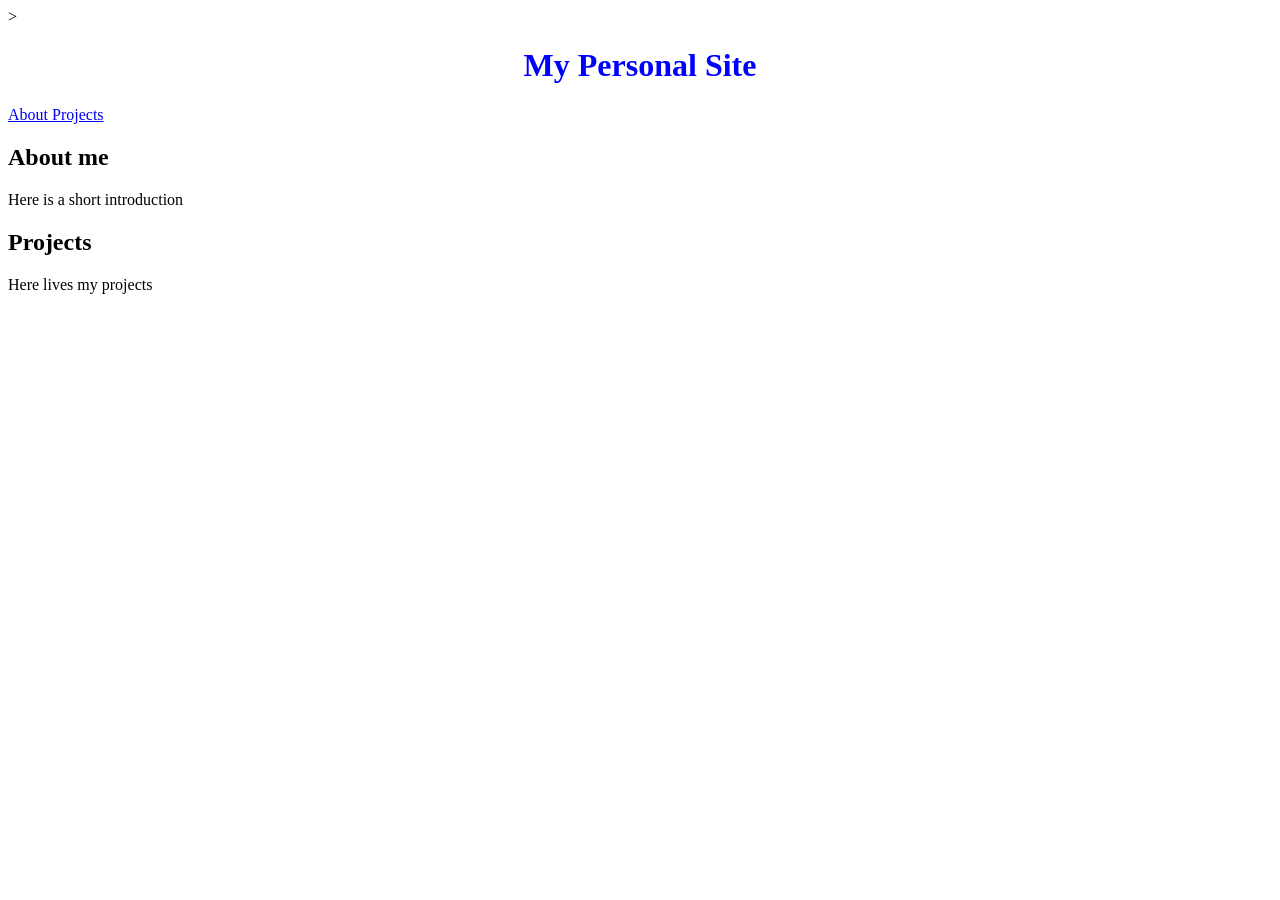
==== index.html @ 26577f5d "Starting to work on a personal site" ====
<!DOCTYPE html>
<html lang = "en">


    <head>
        <style>
            h1 {
                color:blue;
                text-align: center;
            }
            .box{
                background-color: rgb(90, 90, 236);
                height:100px;
                width: 100px;
            }
            #text{
                text-align: center;
            }
            #bar{
                
            }
        </style>
        <title>
            My Amazing Website
        </title>
    </head>
    
    <body>>
            <header id = "bar">
                <h1>
                    My Personal Site
                </h1>
                <nav>
                    <a href = "#about">
                        About
                    </a>
                    <a href = "#projects">
                        Projects
                    </a>
                </nav>
            </header>
            <section id = "about">

            </section>
                <h2>About me</h2>
                <p> Here is a short introduction</p>
            <section id = "projects">
                <h2>Projects</h2>
                <p> Here lives my projects</p>
            </section>
    </body>
</html>
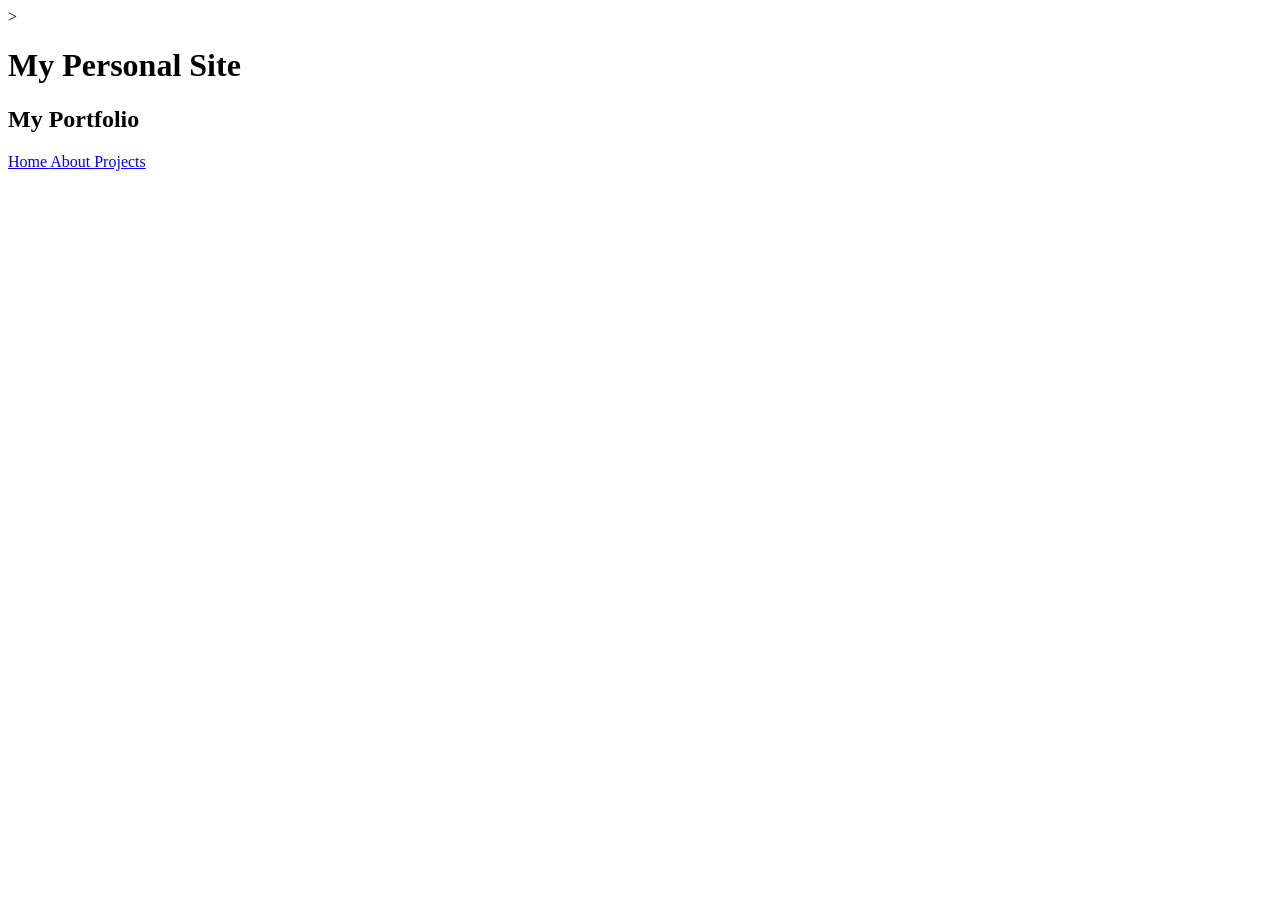
==== commit 78e6dda5: "Made the general framework for the project including the three website sections" ====
--- a/index.html
+++ b/index.html
@@ -3,23 +3,9 @@
 
 
     <head>
-        <style>
-            h1 {
-                color:blue;
-                text-align: center;
-            }
-            .box{
-                background-color: rgb(90, 90, 236);
-                height:100px;
-                width: 100px;
-            }
-            #text{
-                text-align: center;
-            }
-            #bar{
-                
-            }
-        </style>
+        <meta charset = "UTF-8">
+        <meta name = "viewpoint" content = "width = device-width, initial-scale = 1.0">
+        <link rel = "stylesheet" href = "style.css">
         <title>
             My Amazing Website
         </title>
@@ -27,26 +13,50 @@
     
     <body>>
             <header id = "bar">
-                <h1>
+                <h1 >
                     My Personal Site
                 </h1>
                 <nav>
-                    <a href = "#about">
-                        About
-                    </a>
-                    <a href = "#projects">
-                        Projects
-                    </a>
+                    <h2 id = "logo">
+                        My Portfolio
+                    </h2>
+                    <div class = "nav">
+                        <a href = "#home">
+                            Home
+                        </a>
+                        <a href = "#about">
+                            About
+                        </a>
+
+                        <a href = "#projects">
+                            Projects
+                        </a>
+
+                    </div>
+                   
                 </nav>
             </header>
-            <section id = "about">
+
+            <section id = "home" class = "home-section">
+                <div class = "container">
+
+                </div>
 
             </section>
-                <h2>About me</h2>
-                <p> Here is a short introduction</p>
-            <section id = "projects">
-                <h2>Projects</h2>
-                <p> Here lives my projects</p>
+
+            <section id = "about" class = "about-section">
+                <divn class = "container">
+
+                </div>
+
+
+            </section>
+                
+            <section id = "projects" class = "projects-section">
+                <div class = "container">
+
+                </div>
+
             </section>
     </body>
 </html>
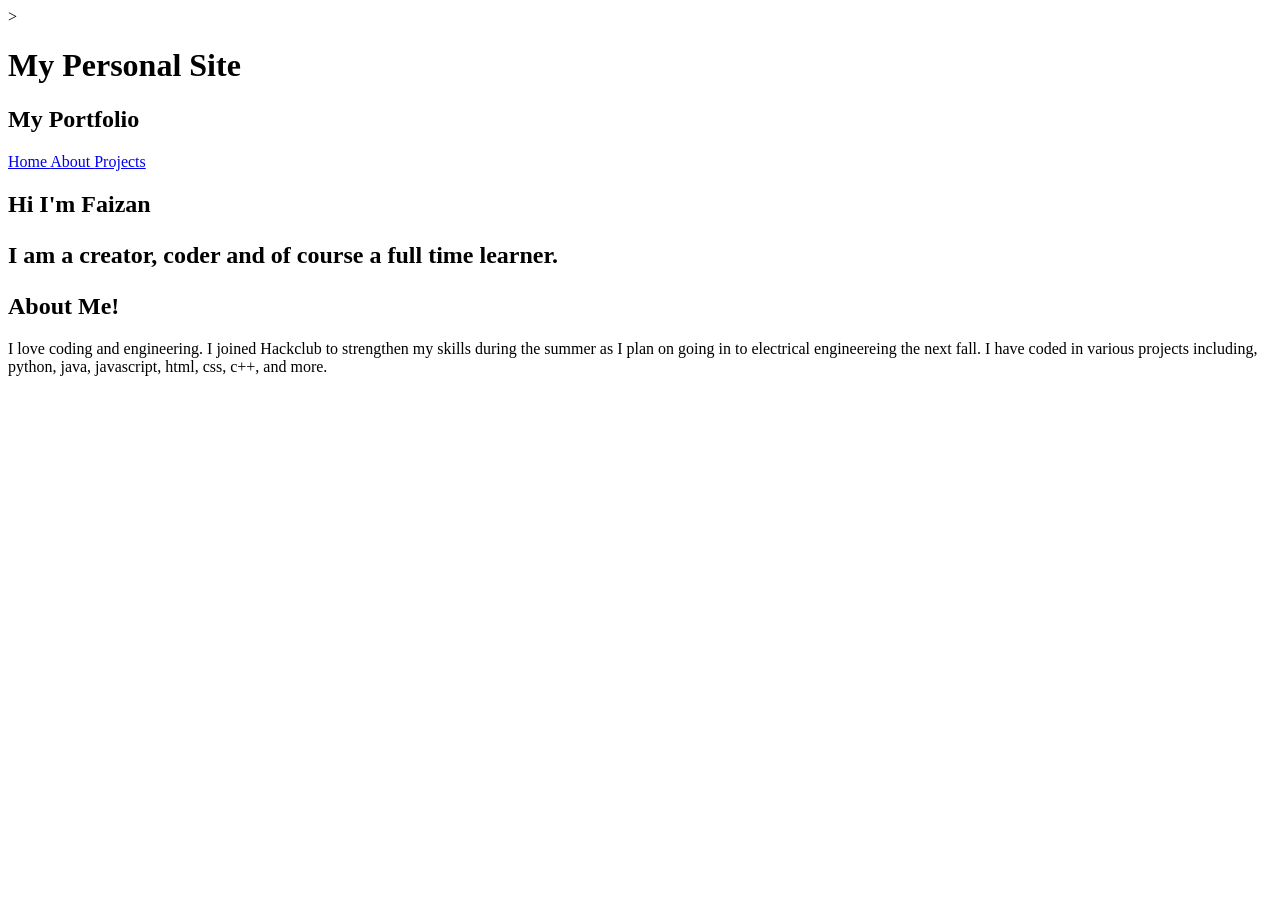
==== commit 319d0f39: "Filled up the website a bit. Just need to complete the projects section and add the styling" ====
--- a/index.html
+++ b/index.html
@@ -39,14 +39,26 @@
 
             <section id = "home" class = "home-section">
                 <div class = "container">
-
+                    <h1>Hi I'm
+                        <span class = "highlight">
+                            Faizan
+                        </span>
+                        <p>
+                            I am a creator, coder and of course a full time learner.
+                        </p>
+                    </h1>
                 </div>
 
             </section>
 
             <section id = "about" class = "about-section">
-                <divn class = "container">
-
+                <div class = "container">
+                    <h2>
+                        About Me!
+                    </h2>
+                    <p>
+                        I love coding and engineering. I joined Hackclub to strengthen my skills during the summer as I plan on going in to electrical engineereing the next fall. I have coded in various projects including, python, java, javascript, html, css, c++, and more.
+                    </p>
                 </div>
 
 
@@ -54,7 +66,17 @@
                 
             <section id = "projects" class = "projects-section">
                 <div class = "container">
+                    <div class = "projects">
+                        <div class = "project">
 
+                        </div>
+                        <div class = "project">
+
+                        </div>
+                        <div class = "project">
+                            
+                        </div>
+                    </div>
                 </div>
 
             </section>
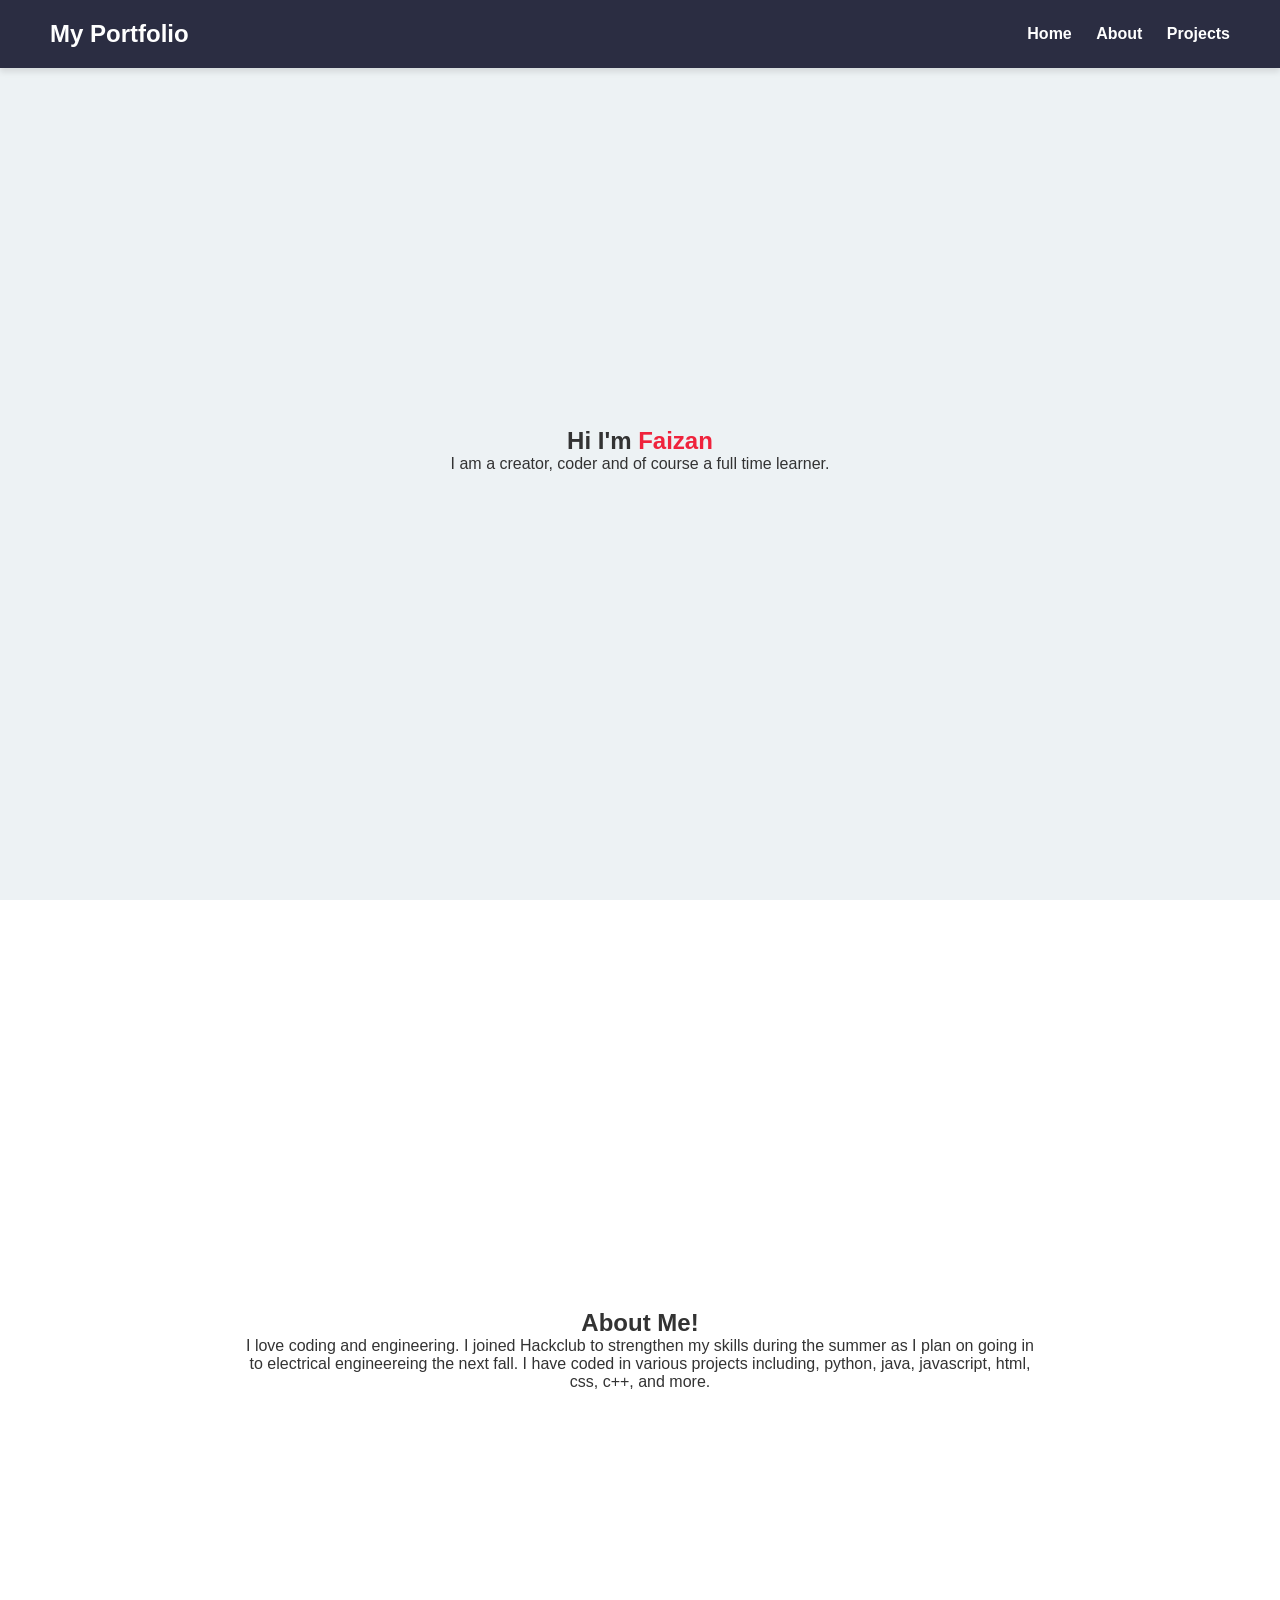
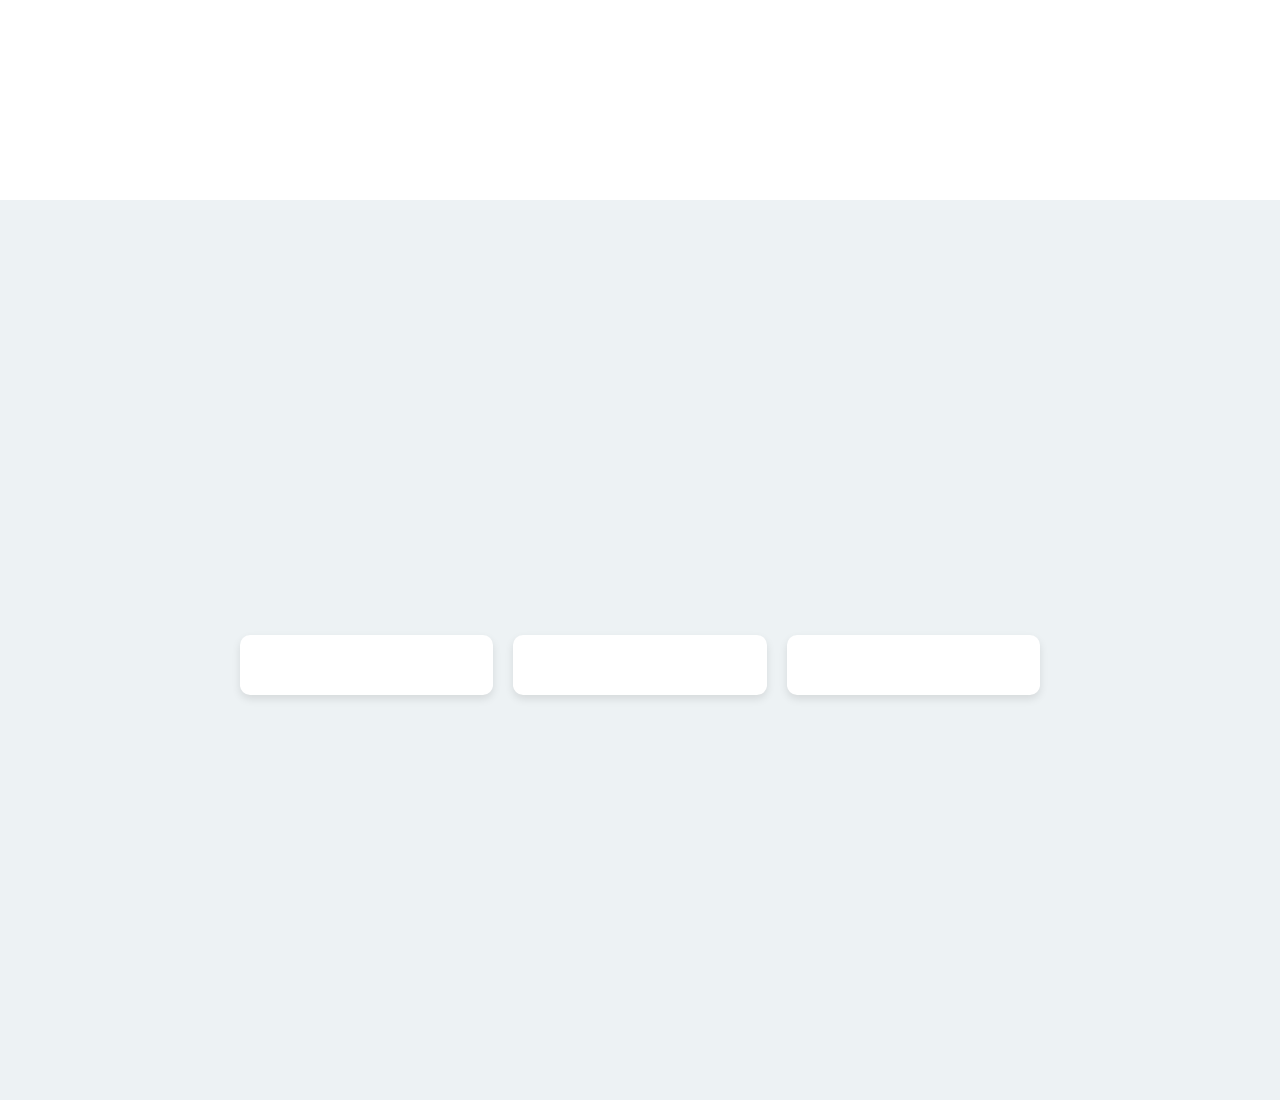
==== commit 80e1d499: "FInished the framework for the website, now I just need to clean it up, and add my projects" ====
--- a/index.html
+++ b/index.html
@@ -4,23 +4,20 @@
 
     <head>
         <meta charset = "UTF-8">
-        <meta name = "viewpoint" content = "width = device-width, initial-scale = 1.0">
+        <meta name = "viewport" content = "width = device-width, initial-scale = 1.0">
         <link rel = "stylesheet" href = "style.css">
         <title>
             My Amazing Website
         </title>
     </head>
     
-    <body>>
+    <body>
             <header id = "bar">
-                <h1 >
-                    My Personal Site
-                </h1>
                 <nav>
-                    <h2 id = "logo">
+                    <h2 class = "logo">
                         My Portfolio
                     </h2>
-                    <div class = "nav">
+                    <div class = "nav-link">
                         <a href = "#home">
                             Home
                         </a>
@@ -43,10 +40,10 @@
                         <span class = "highlight">
                             Faizan
                         </span>
-                        <p>
-                            I am a creator, coder and of course a full time learner.
-                        </p>
                     </h1>
+                    <p>
+                        I am a creator, coder and of course a full time learner.
+                    </p>
                 </div>
 
             </section>
@@ -74,7 +71,7 @@
 
                         </div>
                         <div class = "project">
-                            
+
                         </div>
                     </div>
                 </div>
--- a/style.css
+++ b/style.css
@@ -0,0 +1,111 @@
+*{
+    margin : 0;
+    padding : 0;
+    box-sizing: border-box;
+    font-family: "Segoe UI", 'Segoe UI', Tahoma, Geneva, Verdana, sans-serif;
+}
+
+html{
+    scroll-behavior: smooth;
+}
+
+body{
+    background-color: #f4f4f9;
+    color: #333;
+}
+
+header{
+    background-color: #2b2d42;
+    color: white;
+    position:fixed;
+    width: 100%;
+    top: 0;
+    z-index: 100;
+    box-shadow: 0 4px 6px rgba(0,0,0,0.1);
+}
+
+nav{
+    display:flex;
+    justify-content: space-between;
+    align-items: center;
+    padding: 20px 50px;
+}
+
+.nav-link a{
+    color: white;
+    text-decoration: none;
+    margin-left: 20px;
+    font-weight: bold;
+    transition: color 0.3s ease;
+}
+
+.nav-link a:hover{
+    color: #ef233c;
+}
+
+section{
+    min-height: 100vh;
+    display: flex;
+    align-items: center;
+    justify-content: center;
+    padding: 80px 20px;
+    text-align: center;
+}
+
+.container{
+    max-width:800px;
+}
+
+.home-section{
+    background-color: #edf2f4;
+}
+
+.highlight{
+    color:#ef233c
+}
+
+.about-section{
+    background-color:white;
+}
+
+.projects-section{
+    background-color: #edf2f4;
+}
+
+.projects{
+    display:flex;
+    gap: 20px;
+    margin-top:30px;
+    justify-content:center;
+}
+
+.project{
+    background-color: white;
+    padding:30px;
+    border-radius:10px;
+    width:300px;
+    box-shadow: 0 4px 8px rgba(0,0,0,0.1);
+}
+
+.project h3{
+    margin-bottom:15px;
+    color: #2b2d42;
+}
+
+.project p{
+    margin-bottom: 20px;
+    font-size: 14px;
+}
+
+.btn{
+    display:inline-block;
+    background-color: #ef233c;
+    color:white;
+    padding: 10px 20px;
+    text-decoration: none;
+    border-radius: 5px;
+    font-weight: bold;
+}
+.bin:hover{
+    background-color: #d90429;
+}
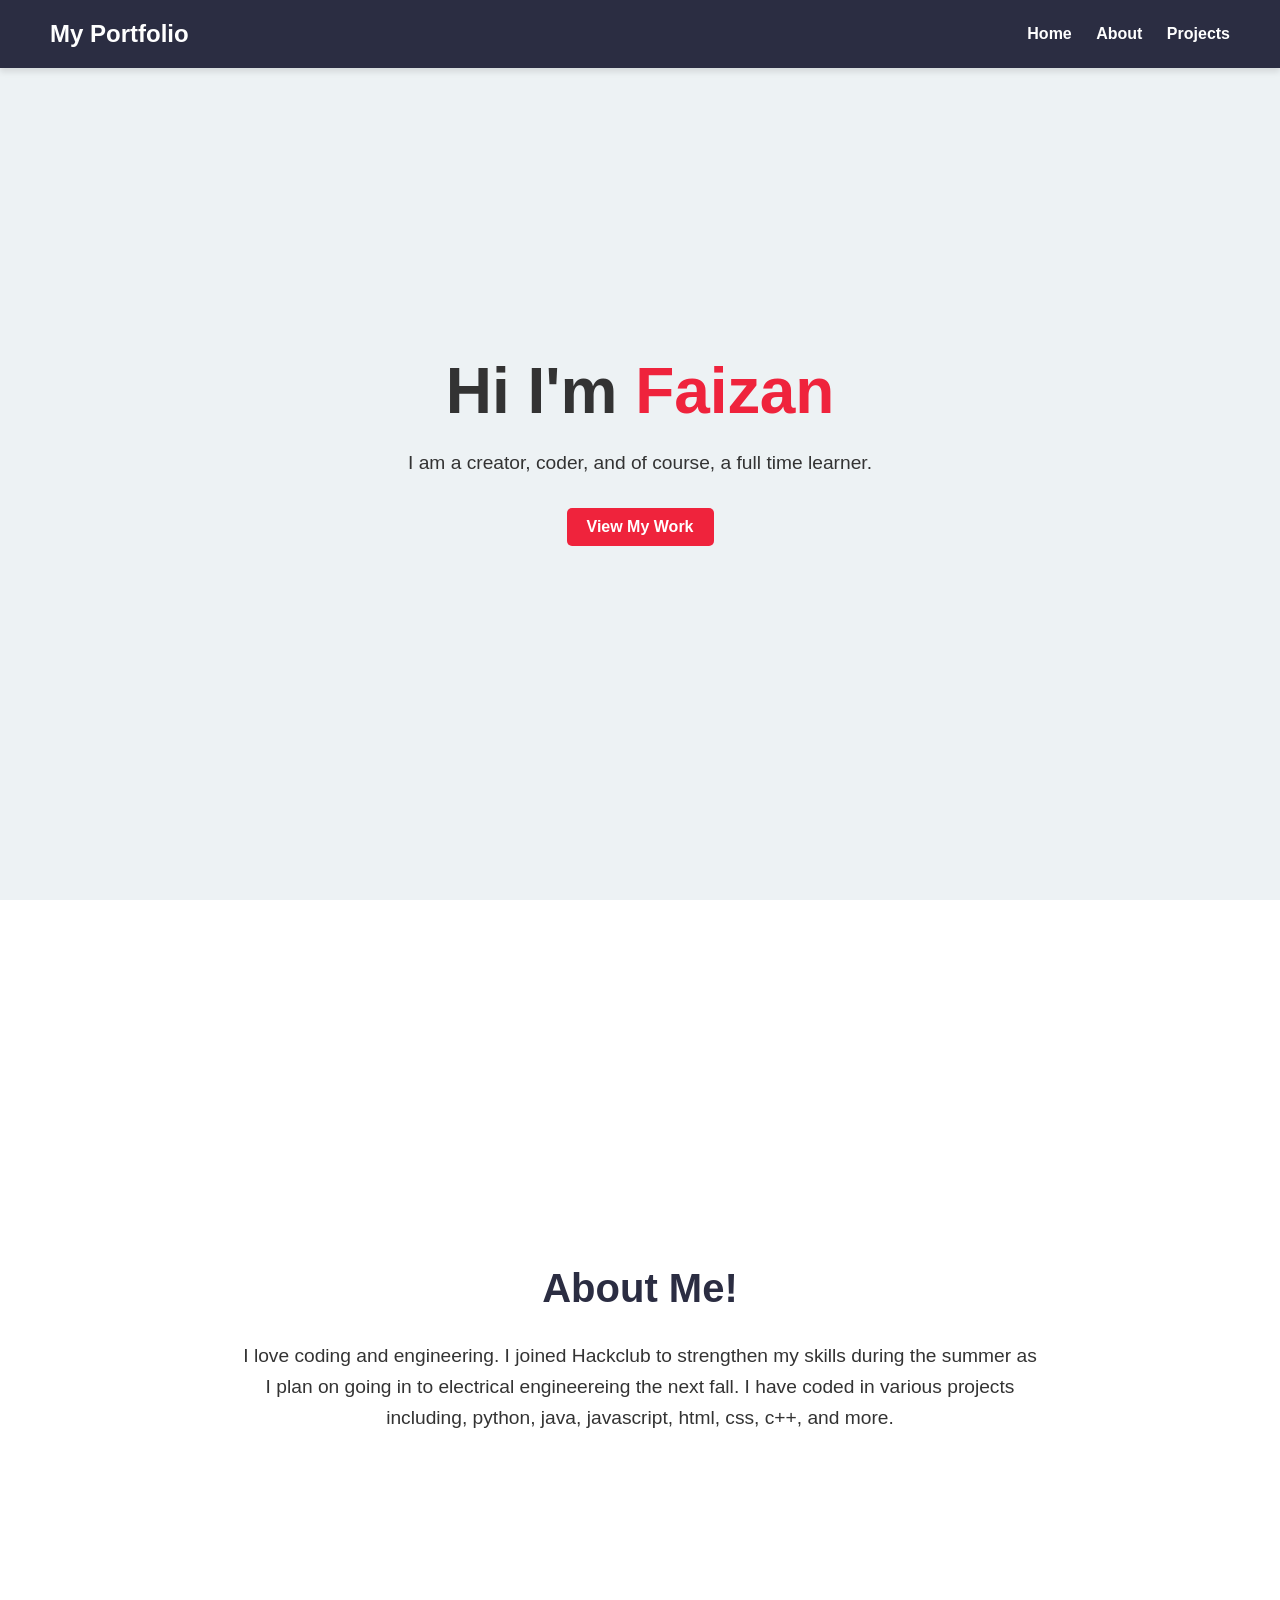
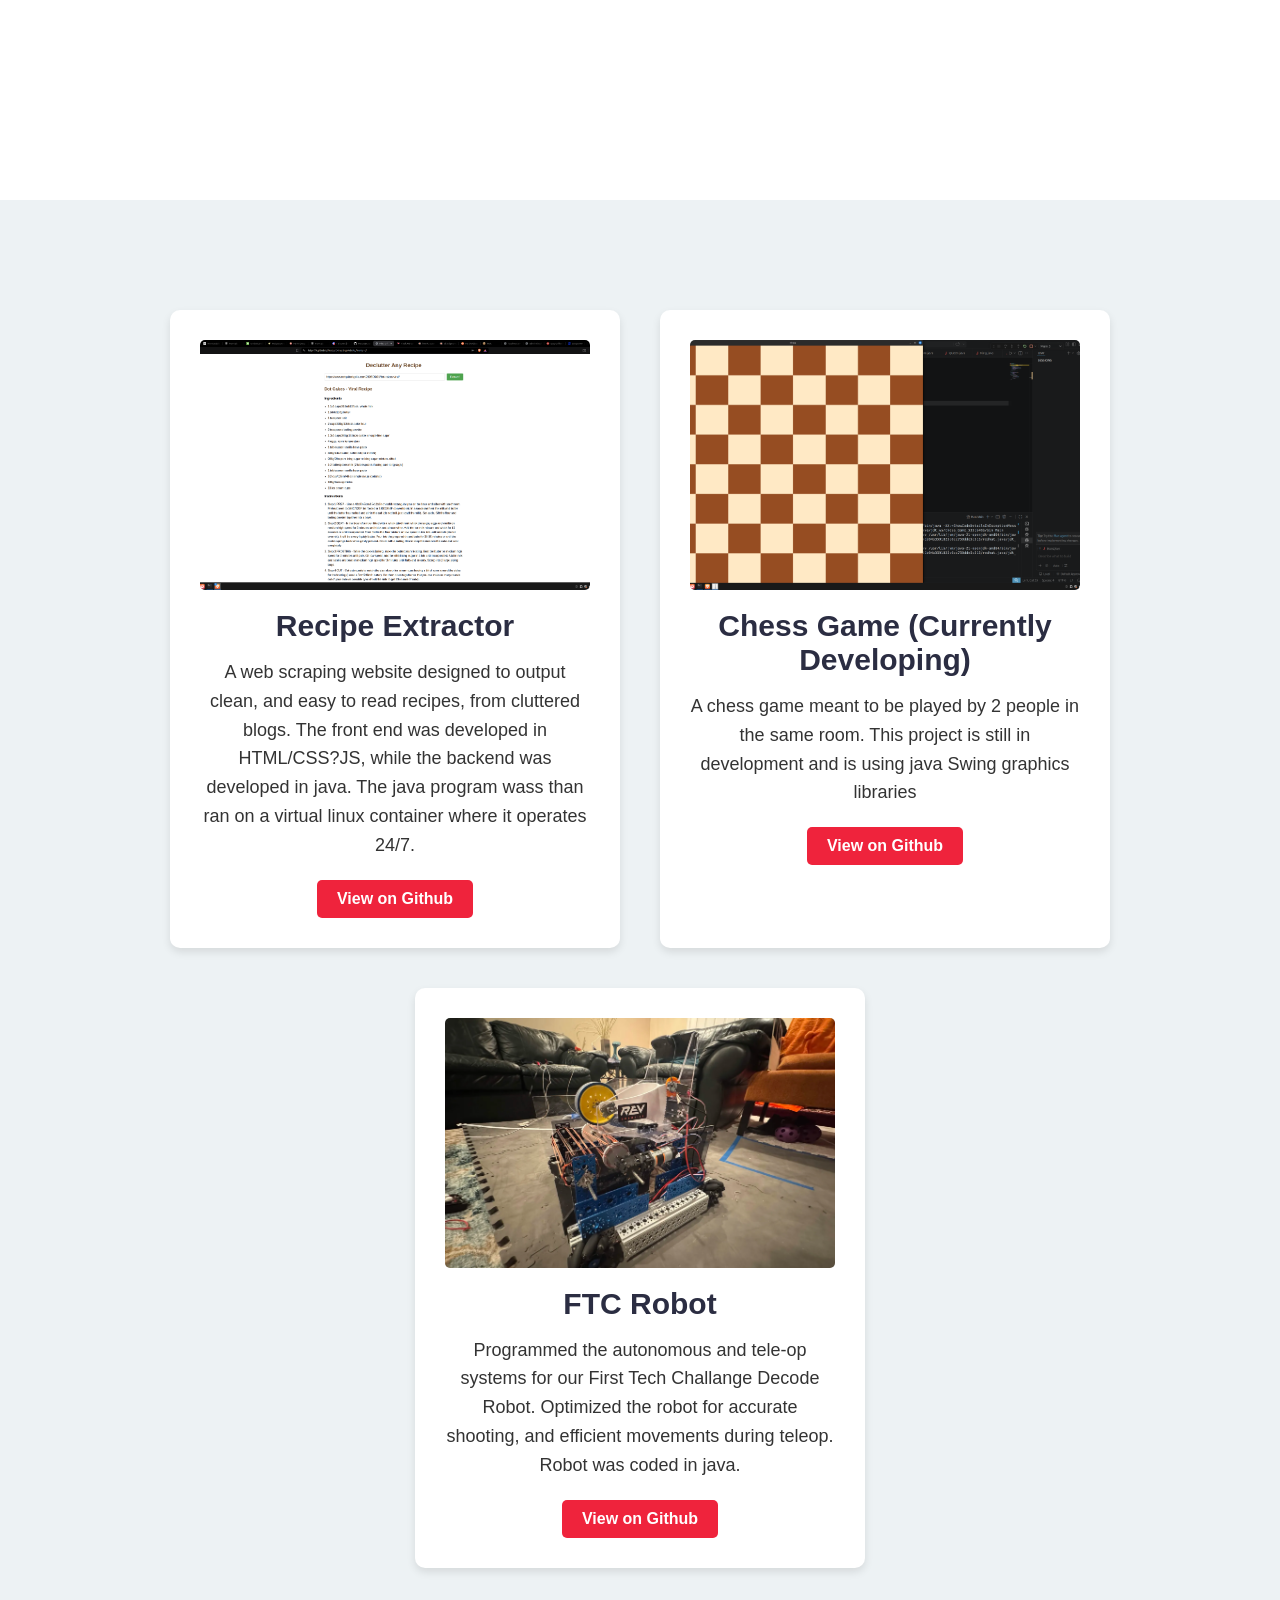
==== commit 9330c6e7: "Finished filling in the projects with links to their repo, images, headers, and description. Also fi" ====
--- a/index.html
+++ b/index.html
@@ -42,8 +42,11 @@
                         </span>
                     </h1>
                     <p>
-                        I am a creator, coder and of course a full time learner.
+                        I am a creator, coder, and of course, a full time learner.
                     </p>
+                    <a href = "#projects" class = "btn" style = "margin-top: 30px;">
+                        View My Work
+                    </a>
                 </div>
 
             </section>
@@ -65,13 +68,40 @@
                 <div class = "container">
                     <div class = "projects">
                         <div class = "project">
-
+                            <img src = "webWorking.png" alt = "Recipe Extracting Website" class = "project-img">
+                            <h3>
+                                Recipe Extractor
+                            </h3>
+                            <p>
+                                A web scraping website designed to output clean, and easy to read recipes, from cluttered blogs. The front end was developed in HTML/CSS?JS, while the backend was developed in java. The java program wass than ran on a virtual linux container where it operates 24/7.
+                            </p>
+                            <a href = "https://github.com/Faizy179/RecipeExtractingWebsite" target = "_blank" class = "btn">
+                                View on Github
+                            </a>
                         </div>
                         <div class = "project">
-
+                           <img src = "Chess.png" alt = "Chess Application" class = "project-img">
+                           <h3>
+                                Chess Game (Currently Developing)
+                           </h3>
+                           <p>
+                                A chess game meant to be played by 2 people in the same room. This project is still in development and is using java Swing graphics libraries
+                           </p>
+                           <a href = "https://github.com/Faizy179/Chess" target= "_blank" class = "btn">
+                            View on Github
+                           </a>
                         </div>
                         <div class = "project">
-
+                            <img src = "robot.webp" alt = "Ftc Robot" class = "project-img">
+                            <h3>
+                                FTC Robot
+                            </h3>
+                            <p>
+                                Programmed the autonomous and tele-op systems for our First Tech Challange Decode Robot. Optimized the robot for accurate shooting, and efficient movements during teleop. Robot was coded in java.
+                            </p>
+                            <a href = "https://github.com/Faizy179/FtcRobotController-master" target = "_blank" class = "btn">
+                                View on Github
+                            </a>
                         </div>
                     </div>
                 </div>
--- a/style.css
+++ b/style.css
@@ -52,12 +52,27 @@
     text-align: center;
 }
 
+section h2{
+    font-size: 2.5rem;
+    margin-bottom: 30px;
+    color: #2b2d42
+}
 .container{
     max-width:800px;
 }
 
+.container p{
+    font-size: 1.2rem;
+    line-height:1.6;
+}
+
 .home-section{
     background-color: #edf2f4;
+}
+
+.home-section h1{
+    font-size: 4rem;
+    margin-bottom: 20px;
 }
 
 .highlight{
@@ -74,27 +89,29 @@
 
 .projects{
     display:flex;
-    gap: 20px;
+    gap: 40px;
     margin-top:30px;
     justify-content:center;
+    flex-wrap: wrap;
 }
 
 .project{
     background-color: white;
     padding:30px;
     border-radius:10px;
-    width:300px;
+    width:450px;
     box-shadow: 0 4px 8px rgba(0,0,0,0.1);
 }
 
 .project h3{
     margin-bottom:15px;
+    font-size: 30px;
     color: #2b2d42;
 }
 
 .project p{
     margin-bottom: 20px;
-    font-size: 14px;
+    font-size: 18px;
 }
 
 .btn{
@@ -106,6 +123,16 @@
     border-radius: 5px;
     font-weight: bold;
 }
-.bin:hover{
+.btm:hover{
     background-color: #d90429;
 }
+.project-img{
+    width: 100%;
+    height: 250px;
+    object-fit: cover;
+    border-radius: 5px;
+    margin-bottom: 15px;
+}
+.projects-section .container{
+    max-width:  1800px;
+}
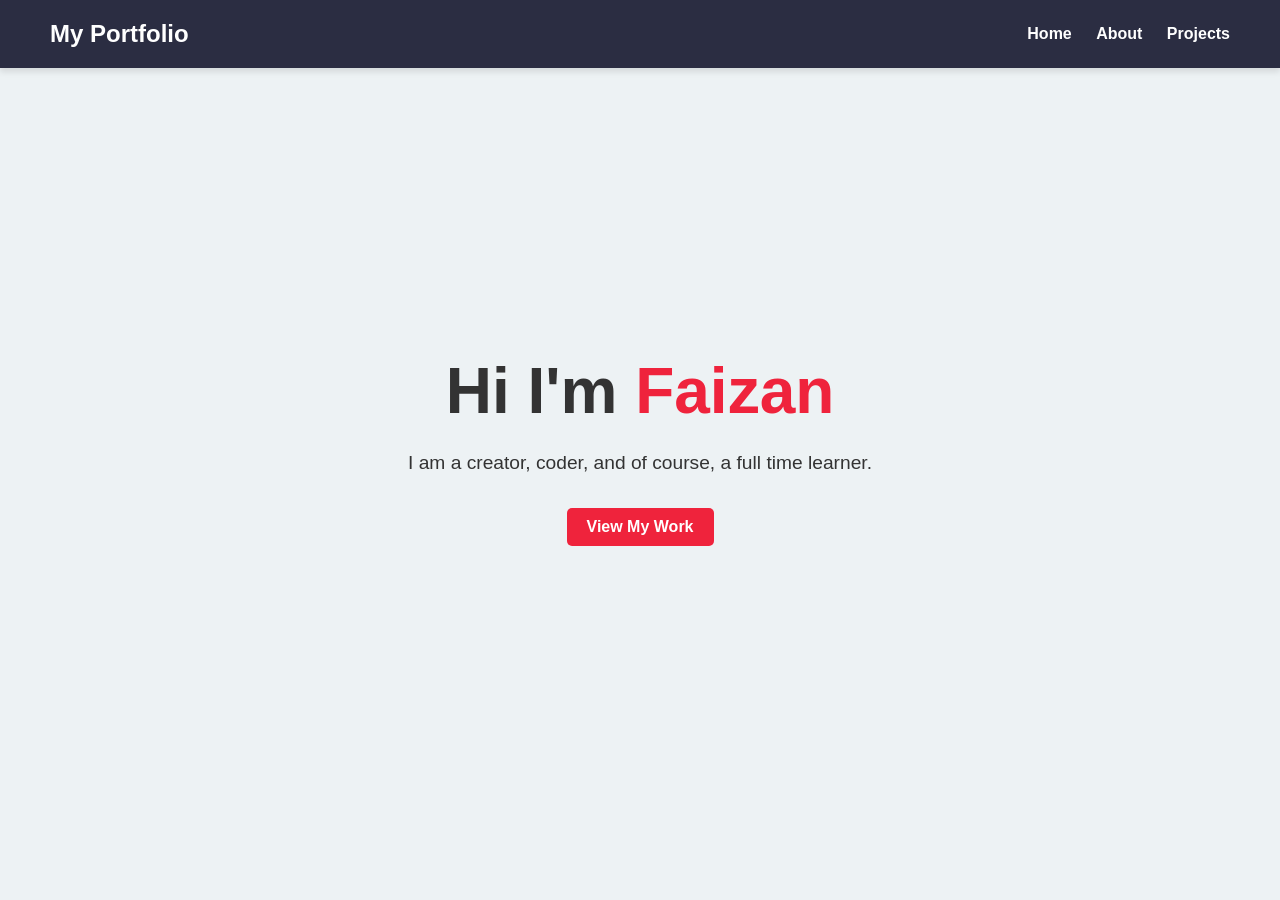
==== commit 496a911a: "Seperated the different secitons to different pages via using different files" ====
--- a/index.html
+++ b/index.html
@@ -7,7 +7,7 @@
         <meta name = "viewport" content = "width = device-width, initial-scale = 1.0">
         <link rel = "stylesheet" href = "style.css">
         <title>
-            My Amazing Website
+            Home - My Amazing Website
         </title>
     </head>
     
@@ -18,14 +18,14 @@
                         My Portfolio
                     </h2>
                     <div class = "nav-link">
-                        <a href = "#home">
+                        <a href = "index.html">
                             Home
                         </a>
-                        <a href = "#about">
+                        <a href = "about.html">
                             About
                         </a>
 
-                        <a href = "#projects">
+                        <a href = "projects.html">
                             Projects
                         </a>
 
@@ -44,68 +44,11 @@
                     <p>
                         I am a creator, coder, and of course, a full time learner.
                     </p>
-                    <a href = "#projects" class = "btn" style = "margin-top: 30px;">
+                    <a href = "projects.html" class = "btn" style = "margin-top: 30px;">
                         View My Work
                     </a>
                 </div>
 
             </section>
-
-            <section id = "about" class = "about-section">
-                <div class = "container">
-                    <h2>
-                        About Me!
-                    </h2>
-                    <p>
-                        I love coding and engineering. I joined Hackclub to strengthen my skills during the summer as I plan on going in to electrical engineereing the next fall. I have coded in various projects including, python, java, javascript, html, css, c++, and more.
-                    </p>
-                </div>
-
-
-            </section>
-                
-            <section id = "projects" class = "projects-section">
-                <div class = "container">
-                    <div class = "projects">
-                        <div class = "project">
-                            <img src = "webWorking.png" alt = "Recipe Extracting Website" class = "project-img">
-                            <h3>
-                                Recipe Extractor
-                            </h3>
-                            <p>
-                                A web scraping website designed to output clean, and easy to read recipes, from cluttered blogs. The front end was developed in HTML/CSS?JS, while the backend was developed in java. The java program wass than ran on a virtual linux container where it operates 24/7.
-                            </p>
-                            <a href = "https://github.com/Faizy179/RecipeExtractingWebsite" target = "_blank" class = "btn">
-                                View on Github
-                            </a>
-                        </div>
-                        <div class = "project">
-                           <img src = "Chess.png" alt = "Chess Application" class = "project-img">
-                           <h3>
-                                Chess Game (Currently Developing)
-                           </h3>
-                           <p>
-                                A chess game meant to be played by 2 people in the same room. This project is still in development and is using java Swing graphics libraries
-                           </p>
-                           <a href = "https://github.com/Faizy179/Chess" target= "_blank" class = "btn">
-                            View on Github
-                           </a>
-                        </div>
-                        <div class = "project">
-                            <img src = "robot.webp" alt = "Ftc Robot" class = "project-img">
-                            <h3>
-                                FTC Robot
-                            </h3>
-                            <p>
-                                Programmed the autonomous and tele-op systems for our First Tech Challange Decode Robot. Optimized the robot for accurate shooting, and efficient movements during teleop. Robot was coded in java.
-                            </p>
-                            <a href = "https://github.com/Faizy179/FtcRobotController-master" target = "_blank" class = "btn">
-                                View on Github
-                            </a>
-                        </div>
-                    </div>
-                </div>
-
-            </section>
     </body>
 </html>
